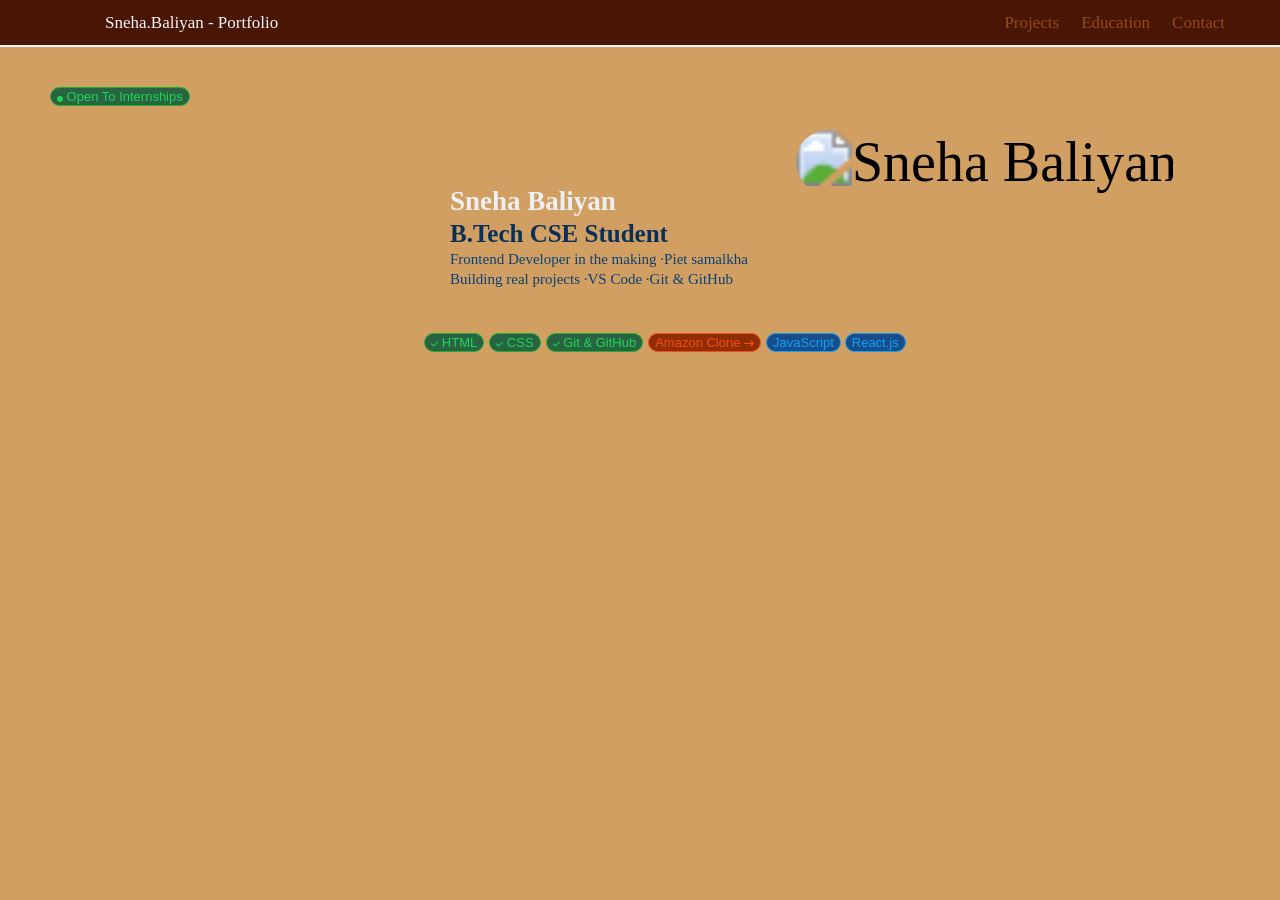
==== index.html @ 52a79017 "add changes" ====
<!DOCTYPE html>
<html lang="en">
<head>
    <meta charset="UTF-8">
    <meta name="viewport" content="width=device-width, initial-scale=1.0">
    <title>Sneha Baliyan - Portfolio</title>
    <link rel="stylesheet" href="https://cdnjs.cloudflare.com/ajax/libs/font-awesome/6.4.0/css/all.min.css">
    <link rel="stylesheet" href="style.css">
</head>
<body>
    <header>
        <div class="navbar">
           <div class="name">
                Sneha.Baliyan - Portfolio
            </div>
            <div class="information">
             <p> Projects</p>
             <p>Education</p>
             <p>Contact</p>
            </div>
        </div>
    </header>

    <div class="me">
        <img src="sneha.jpeg" alt="Sneha Baliyan">
    </div>
    
    <div class="data">
        <div class="internship">
        <button>
            <i class="fa-solid fa-circle"></i>
            Open To Internships
        </button>
    <div class="sneha">
          <b>Sneha Baliyan</b> 
           <h6>B.Tech CSE Student</h6>
         <p> Frontend Developer in the making ·Piet samalkha</p>  
         <p> Building real projects  ·VS Code  ·Git & GitHub</p>
    </div>  
    <!--<div class="sneha">
           I'm Sneha Baliyan
         <p> HTML, CSS & Enthusiast.</p>
    </div>  -->
    <div class="learning">
         
        <button>
            <i class="fa-solid fa-check"></i>
            HTML
        </button>
        <button>
            <i class="fa-solid fa-check"></i>
            CSS
        </button>
        <button>
            <i class="fa-solid fa-check"></i>
            Git & GitHub
        </button>
        <div class="project">
            <button>
                Amazon Clone
                <i class="fa-solid fa-arrow-right-long"></i>
            </button>
        </div>
        <div class="pending">    
            <button>JavaScript</button>
            <button>React.js</button>
        </div>
    </div>
    
    
</body>
</html>
---- style.css ----
*{
    margin:0;
    background-color: rgb(209, 159, 97);
}
.navbar{
    background-color: rgb(73, 22, 6);
    border-bottom: 2px solid whitesmoke;
    height:45px;
    display:flex;
    justify-content: space-between;   
}
.name{
    color:whitesmoke;
    margin-top:13px;
    margin-left:105px;
    font-size:17px;
    font-family:'Times New Roman';
    background-color: rgb(73, 22, 6);
}
.name:hover{
    color:rgb(243, 102, 51);
}
.information{
    display: flex;
    justify-content: end;
    gap:22px;
    color:rgb(143, 77, 23);
    margin-top:13px;
    margin-right:55px;
    font-size:17px;
    background-color:rgb(73, 22, 6);
}
.information p{
    background-color: rgb(73, 22, 6);
    
}
.information p:hover{
    text-decoration: underline;
}
/*.sneha{
    margin-top: 80px;
    margin-left: 400px;
    font-size: 17px;
     color:rgb(6, 47, 94);
}
.sneha p{
    margin-top:3px;
    font-size: 20px;
     color:rgb(6, 61, 122);
    
}*/
.me{
    float: right;
    margin-right: 100px;
    margin-top: 80px;
}
.me img{
    border-radius:100px;
    border: 1px solid rgb(209, 159, 97);
    height:60px;
    width:60px;
    zoom: 3.5;
}
/*.internship{
    margin-top: 40px;
    
}
.internship button{
    margin-top:2px;
    font-size: 13px;
     color:rgb(33, 212, 87);
     background-color: rgb(40, 100, 65);
     border-radius: 10px;
     border: 1.8px solid rgb(30, 175, 43);
}
.internship i{
    margin-top:2px;
    font-size: 6px;
    text-align: center;
     color:rgb(33, 212, 87);
     background-color: rgb(40, 100, 65);
}*/
.sneha{
    margin-top: 80px;
    margin-left: 400px;
    
    
}
.sneha b{
    margin-top:3px;
    font-size: 27px;
     color:rgb(237, 240, 243);
    
}
.sneha h6{
    margin-top:3px;
    font-size: 25px;
     color:rgb(8, 48, 88);
     
    
}
.sneha p{
    margin-top:3px;
    font-size: 15px;
     color:rgb(12, 64, 116);
    
}
.data{
    margin-left: 50px;

}
.internship{
    margin-top: 40px;
}
.internship button{
    font-size: 13px;
     color:rgb(33, 212, 87);
     background-color: rgb(40, 100, 65);
     border-radius: 10px;
     border: 1.8px solid rgb(30, 175, 43);
}
.internship i{
    font-size: 6px;
    text-align: center;
     color:rgb(33, 212, 87);
     background-color: rgb(40, 100, 65);
     
}
.learning{
    margin-top: 40px;
    display: flex;
    justify-content: center;
    gap:5px;   
}
.learning button{
    font-size: 13px;
    margin-top:5px;
    border-radius: 10px;
    border: 1.8px solid rgb(30, 175, 43);
    background-color: rgb(40, 100, 65);
    color:rgb(33, 212, 87);
}
.learning i{
    font-size: 8px;
    text-align: center;
     color:rgb(33, 212, 87);
     background-color: rgb(40, 100, 65);
}
.project button{
    color:rgb(243, 78, 13);
    border:1px solid rgb(243, 78, 13);
    background-color: rgb(145, 45, 6);

}
.project i{
    font-size: 10px;
    color:rgb(243, 78, 13);
    background-color: rgb(145, 45, 6);
}
.pending button{
    color:rgb(12, 162, 248);
    border:1px solid rgb(12, 162, 248);
    background-color: rgb(24, 77, 138);
}
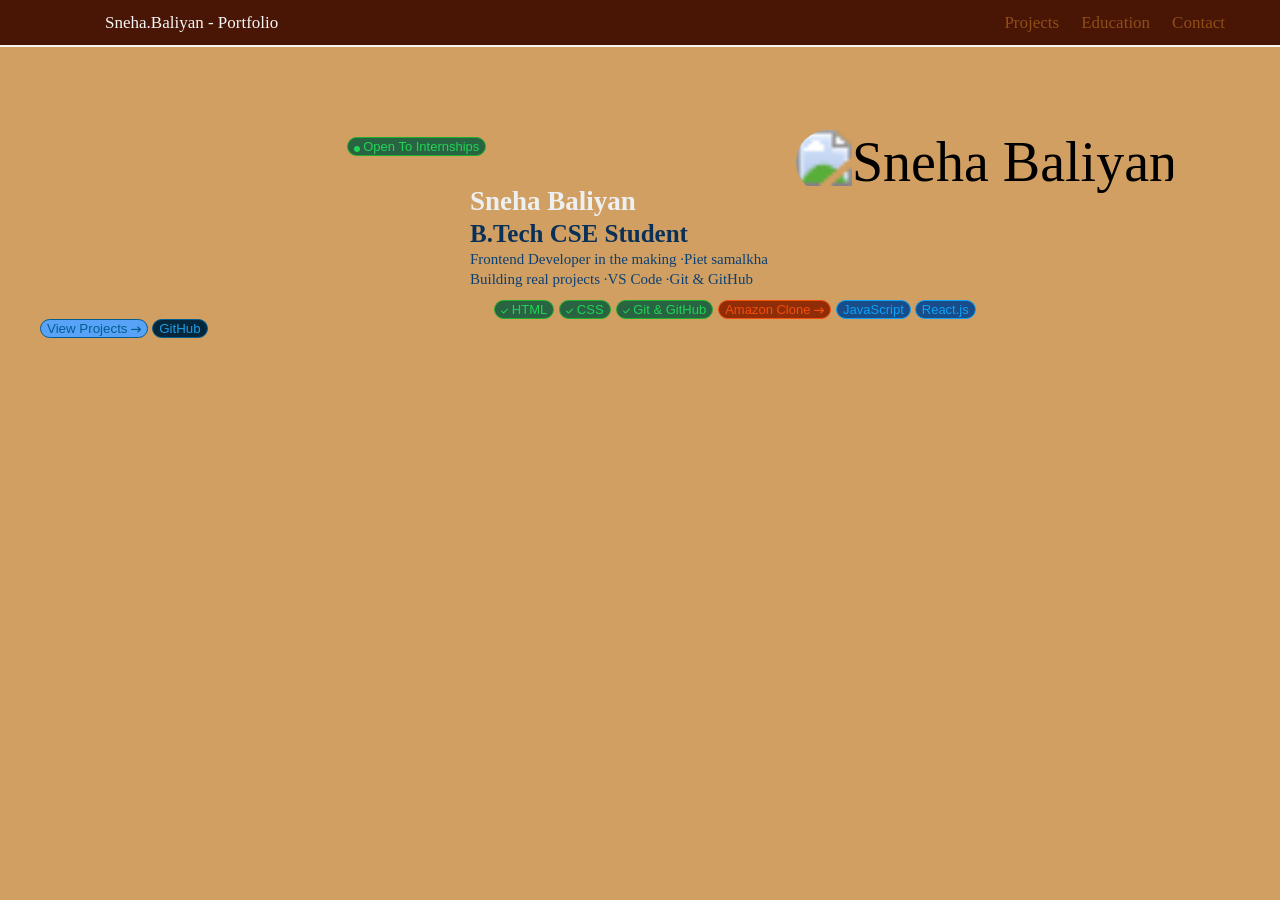
==== commit b96e6d17: "add changes" ====
--- a/index.html
+++ b/index.html
@@ -27,45 +27,54 @@
     
     <div class="data">
         <div class="internship">
-        <button>
-            <i class="fa-solid fa-circle"></i>
-            Open To Internships
-        </button>
-    <div class="sneha">
-          <b>Sneha Baliyan</b> 
-           <h6>B.Tech CSE Student</h6>
-         <p> Frontend Developer in the making ·Piet samalkha</p>  
-         <p> Building real projects  ·VS Code  ·Git & GitHub</p>
-    </div>  
-    <!--<div class="sneha">
-           I'm Sneha Baliyan
-         <p> HTML, CSS & Enthusiast.</p>
-    </div>  -->
-    <div class="learning">
+            <button>
+              <i class="fa-solid fa-circle"></i>
+              Open To Internships
+            </button>
+        </div>    
+        <div class="sneha">
+            <b>Sneha Baliyan</b> 
+            <h6>B.Tech CSE Student</h6>
+            <p> Frontend Developer in the making ·Piet samalkha</p>  
+            <p> Building real projects  ·VS Code  ·Git & GitHub</p>
+        </div>  
+    
+        <div class="learning">
          
-        <button>
-            <i class="fa-solid fa-check"></i>
-            HTML
-        </button>
-        <button>
-            <i class="fa-solid fa-check"></i>
-            CSS
-        </button>
-        <button>
-            <i class="fa-solid fa-check"></i>
-            Git & GitHub
-        </button>
-        <div class="project">
             <button>
-                Amazon Clone
+              <i class="fa-solid fa-check"></i>
+              HTML
+            </button>
+            <button>
+               <i class="fa-solid fa-check"></i>
+               CSS
+            </button>
+            <button>
+                <i class="fa-solid fa-check"></i>
+                Git & GitHub
+            </button>
+            <div class="project">
+                <button>
+                  Amazon Clone
+                  <i class="fa-solid fa-arrow-right-long"></i>
+                </button>
+            </div>
+            <div class="pending">    
+               <button>JavaScript</button>
+               <button>React.js</button>
+            </div>
+        </div>
+        <div class="view">
+            <button>
+                View Projects
                 <i class="fa-solid fa-arrow-right-long"></i>
             </button>
+            <button style="background-color:rgb(4, 39, 59); color:rgb(29, 155, 228);">
+                GitHub
+            </button>
         </div>
-        <div class="pending">    
-            <button>JavaScript</button>
-            <button>React.js</button>
-        </div>
-    </div>
+        
+    </div>    
     
     
 </body>
--- a/style.css
+++ b/style.css
@@ -80,7 +80,7 @@
      color:rgb(33, 212, 87);
      background-color: rgb(40, 100, 65);
 }*/
-.sneha{
+/*.sneha{
     margin-top: 80px;
     margin-left: 400px;
     
@@ -104,13 +104,16 @@
     font-size: 15px;
      color:rgb(12, 64, 116);
     
-}
+}*/
 .data{
-    margin-left: 50px;
+    margin-left: 40px;
+    margin-top: 90px;
 
 }
 .internship{
-    margin-top: 40px;
+    display: flex;
+    justify-content: center;
+    margin-top: 30px;
 }
 .internship button{
     font-size: 13px;
@@ -126,11 +129,37 @@
      background-color: rgb(40, 100, 65);
      
 }
+.sneha{
+    margin-top: 30px;
+    margin-left: 430px;
+    
+    
+}
+.sneha b{
+    margin-top:3px;
+    font-size: 27px;
+     color:rgb(237, 240, 243);
+    
+}
+.sneha h6{
+    margin-top:3px;
+    font-size: 25px;
+     color:rgb(8, 48, 88);
+     
+    
+}
+.sneha p{
+    margin-top:3px;
+    font-size: 15px;
+     color:rgb(12, 64, 116);
+    
+}
 .learning{
-    margin-top: 40px;
+    margin-top: 7px;
+    margin-left: 150px;
     display: flex;
     justify-content: center;
-    gap:5px;   
+    gap:5px; 
 }
 .learning button{
     font-size: 13px;
@@ -162,3 +191,14 @@
     border:1px solid rgb(12, 162, 248);
     background-color: rgb(24, 77, 138);
 }
+.view button{
+    color:rgb(2, 93, 146);
+    border:1px solid rgb(2, 93, 146);
+    background-color: rgb(88, 163, 248);
+    border-radius: 10px;
+}
+.view i{
+    font-size: 10px;
+    color:rgb(2, 93, 146);
+    background-color: rgb(88, 163, 248);
+}
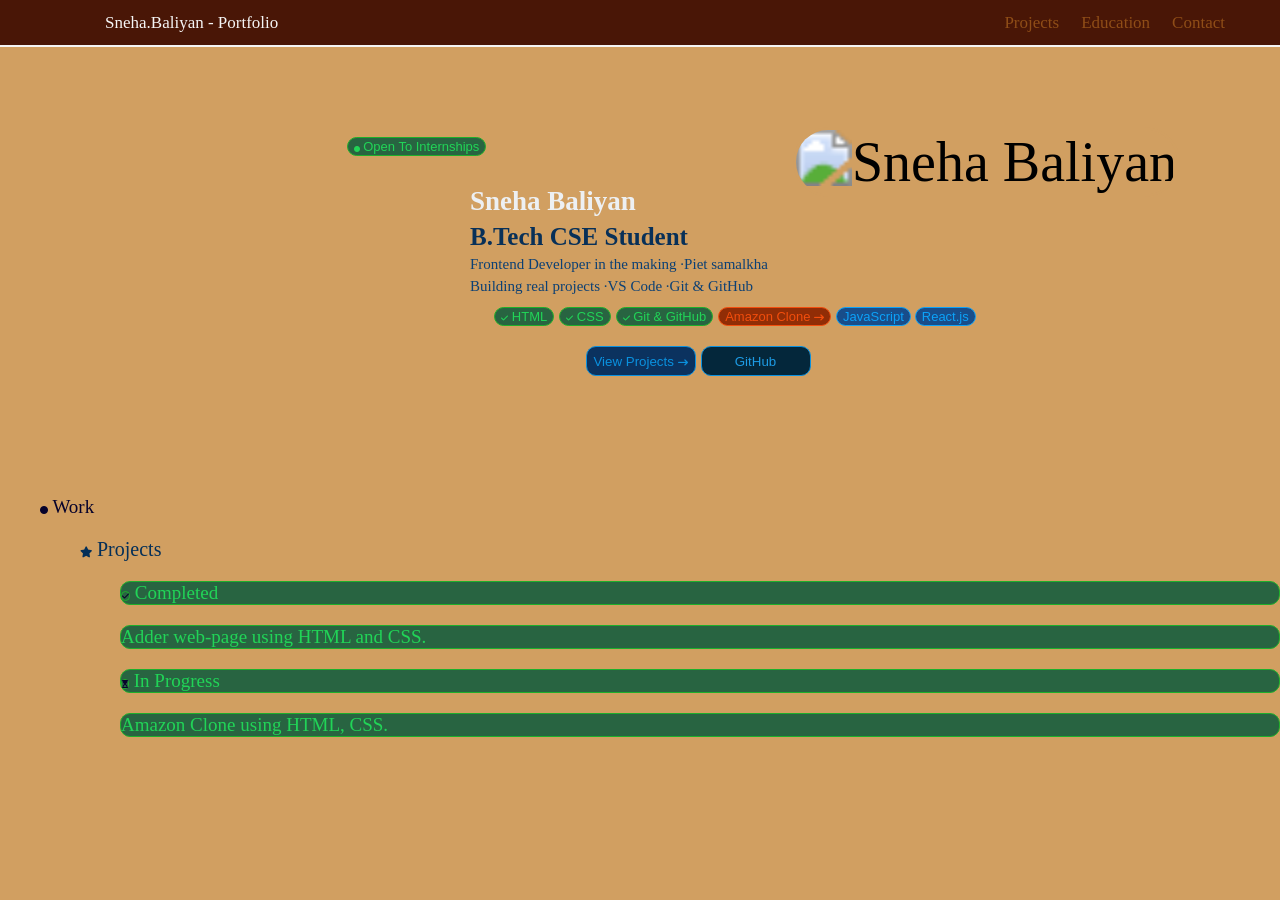
==== commit 873517d7: "add new changes" ====
--- a/index.html
+++ b/index.html
@@ -8,6 +8,7 @@
     <link rel="stylesheet" href="style.css">
 </head>
 <body>
+    <!--section-1-->
     <header>
         <div class="navbar">
            <div class="name">
@@ -20,11 +21,11 @@
             </div>
         </div>
     </header>
-
+    <!--section-2-->
     <div class="me">
         <img src="sneha.jpeg" alt="Sneha Baliyan">
     </div>
-    
+    <!--section-3-->
     <div class="data">
         <div class="internship">
             <button>
@@ -72,9 +73,37 @@
             <button style="background-color:rgb(4, 39, 59); color:rgb(29, 155, 228);">
                 GitHub
             </button>
+        </div>        
+    </div> 
+    <!--section-4-->   
+    <div class="work">
+        <p>
+            <i class="fa-solid fa-circle"></i>
+            Work
+        </p>
+        <div class="web-page">
+          <i class="fa-solid fa-star"></i>
+          Projects
+            <div class="completed">
+                <p>
+                  <i class="fa-solid fa-check"></i>
+                  Completed 
+                </p>
+                <p>
+                  Adder web-page using HTML and CSS.
+                </p>
+            <div class="in-progress">
+                <p>
+                    <i class="fa-solid fa-hourglass-start"></i>
+                    In Progress
+                </p>
+                <p>
+                    Amazon Clone using HTML, CSS.
+                </p>
+            </div>   
+            
         </div>
-        
-    </div>    
+    </div>
     
     
 </body>
--- a/style.css
+++ b/style.css
@@ -2,6 +2,7 @@
     margin:0;
     background-color: rgb(209, 159, 97);
 }
+/*header*/
 .navbar{
     background-color: rgb(73, 22, 6);
     border-bottom: 2px solid whitesmoke;
@@ -49,6 +50,7 @@
      color:rgb(6, 61, 122);
     
 }*/
+/* image */
 .me{
     float: right;
     margin-right: 100px;
@@ -105,6 +107,7 @@
      color:rgb(12, 64, 116);
     
 }*/
+/*resume-details*/
 .data{
     margin-left: 40px;
     margin-top: 90px;
@@ -142,14 +145,14 @@
     
 }
 .sneha h6{
-    margin-top:3px;
+    margin-top:6px;
     font-size: 25px;
      color:rgb(8, 48, 88);
      
     
 }
 .sneha p{
-    margin-top:3px;
+    margin-top:5px;
     font-size: 15px;
      color:rgb(12, 64, 116);
     
@@ -191,14 +194,63 @@
     border:1px solid rgb(12, 162, 248);
     background-color: rgb(24, 77, 138);
 }
+.view{
+    margin-top: 20px;
+    margin-left: 76px;
+    display: flex;
+    justify-content: center;
+    gap:5px; 
+}
 .view button{
-    color:rgb(2, 93, 146);
-    border:1px solid rgb(2, 93, 146);
-    background-color: rgb(88, 163, 248);
+    height: 30px;
+    width: 110px;
+    color:rgb(10, 145, 223);
+    border:1px solid rgb(10, 145, 223);
+    background-color: rgb(11, 50, 95);
     border-radius: 10px;
 }
 .view i{
     font-size: 10px;
-    color:rgb(2, 93, 146);
-    background-color: rgb(88, 163, 248);
-}
+    color:rgb(10, 145, 223);
+    background-color: rgb(11, 50, 95);
+}
+/*work-experience*/
+.work{
+    margin-top: 120px;
+    margin-left: 40px;
+}
+.work p i{
+    font-size: 8px;
+    color:rgb(6, 2, 43);
+}
+.work p{
+    font-size: 19px;
+    color: rgb(6, 2, 43);
+}
+.web-page{
+    margin-top: 20px;
+    margin-left: 40px;
+    color: rgb(4, 47, 88);
+    font-size: 20px;
+}
+.web-page  i{
+    font-size: 11px;
+    color:rgb(4, 47, 88);
+}
+.completed p{
+    margin-top: 20px;
+    margin-left: 40px;
+    border-radius: 10px;
+    border: 1.8px solid rgb(30, 175, 43);
+    background-color: rgb(40, 100, 65);
+    color:rgb(33, 212, 87);
+    
+}
+.completed i{
+    font-size: 15px;
+    border-radius: 10px;
+    border: 1.8px solid rgb(30, 175, 43);
+    background-color: rgb(40, 100, 65);
+    color:rgb(33, 212, 87);
+    
+}
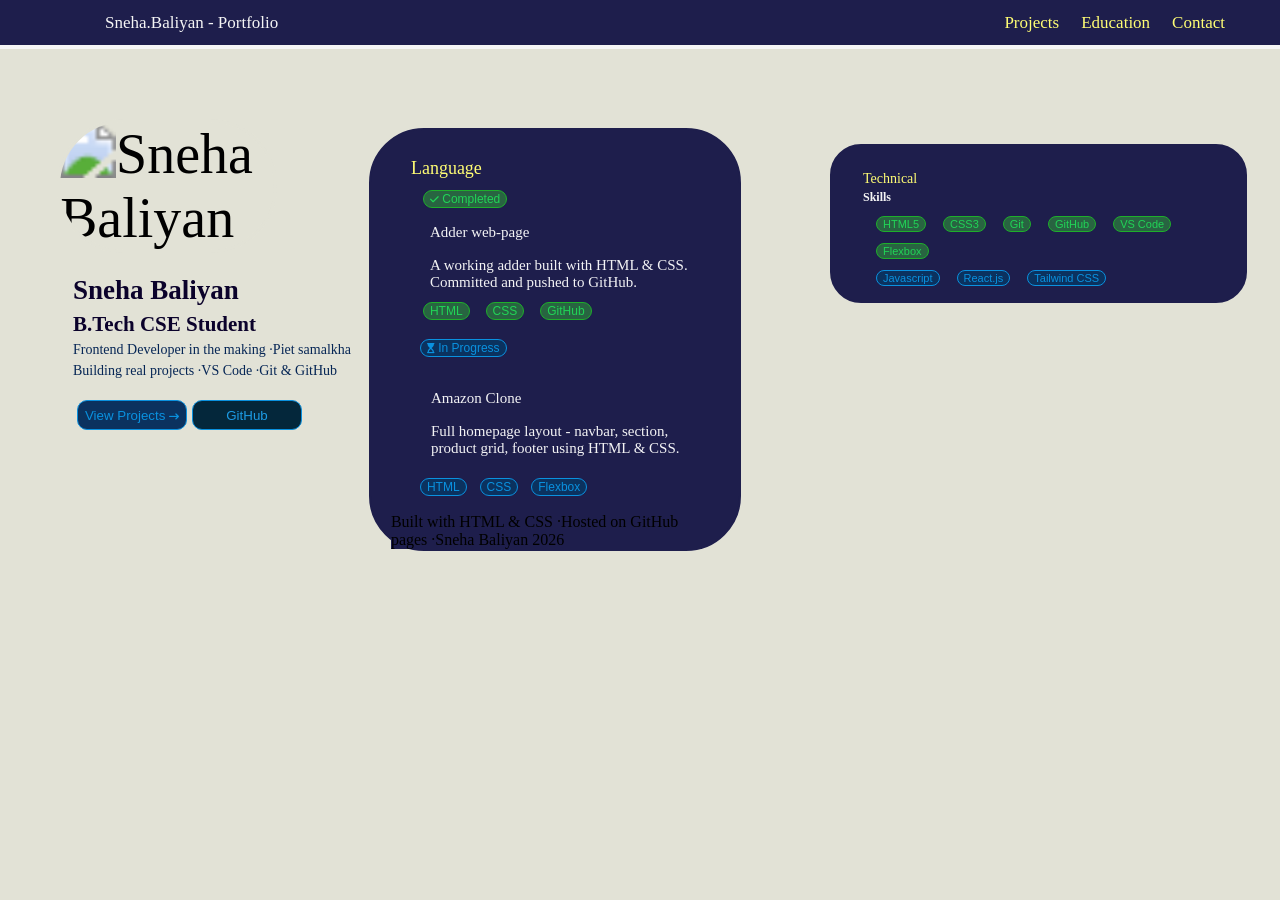
==== commit 18a5f394: "add changes" ====
--- a/index.html
+++ b/index.html
@@ -22,89 +22,127 @@
         </div>
     </header>
     <!--section-2-->
-    <div class="me">
-        <img src="sneha.jpeg" alt="Sneha Baliyan">
+    <div class="resume-data">
+        <div class="data">
+            <div class="me">
+                <img src="sneha.jpeg" alt="Sneha Baliyan">
+            </div>
+            <div class="details">
+                <b>Sneha Baliyan</b> 
+                <h6>B.Tech CSE Student</h6>
+                <p> Frontend Developer in the making ·Piet samalkha</p>  
+                <p> Building real projects  ·VS Code  ·Git & GitHub</p>
+            </div>  
+            <div class="view">
+                <button>
+                    View Projects
+                    <i class="fa-solid fa-arrow-right-long"></i>
+                </button>
+                <button style="background-color:rgb(4, 39, 59) ; color:rgb(29, 155, 228);">
+                    GitHub
+                </button>
+            </div>        
+        </div> 
+        <!--section-3-->   
+        <div class="box1">
+            <div class="langauge">
+                <p>
+                    Language
+                </p>
+                <div class="completed">
+                    <button>
+                        <i class="fa-solid fa-check"></i>
+                        Completed 
+                    </button>
+                     <p>
+                        Adder web-page 
+                    </p>
+                    <p>
+                        A working adder built with HTML & CSS. Committed and pushed to GitHub.
+                    </p>
+                    <button>
+                        HTML
+                    </button>
+                    <button>
+                        CSS
+                    </button>
+                    <button>
+                        GitHub
+                    </button>
+                <div class="in-progress">
+                    <button>
+                        <i class="fa-solid fa-hourglass-start"></i>
+                        In Progress
+                    </button>
+                    <p>
+                        Amazon Clone
+                    </p>
+                    <p>
+                        Full homepage layout - navbar, section, product grid, footer using HTML & CSS.
+                    </p>
+                    <button>
+                        HTML
+                    </button>
+                     <button>
+                        CSS
+                    </button>
+                     <button>
+                        Flexbox
+                    </button>
+                </div>   
+            </div>  
+        </div>
+        <!--section-4-->
+        <div class="box2">
+            <div class="Technical">
+                <p>
+                    Technical    
+                </p>
+                <div class="skills">
+                    <b>
+                    Skills
+                    </b>
+                <div class="code">
+                    <button>
+                        HTML5
+                    </button>
+                    <button>
+                        CSS3
+                    </button>
+                    <button>
+                        Git
+                    </button>
+                    <button>
+                        GitHub
+                    </button>
+                    <button>
+                        VS Code
+                    </button>
+                    <button>
+                        Flexbox
+                    </button>
+                </div>
+                <div class="running">    
+                    <button>
+                        Javascript
+                    </button>
+                    <button>
+                        React.js
+                    </button>
+                    <button>
+                        Tailwind CSS
+                    </button>
+                </div>   
+            </div>  
+        </div>
+        
     </div>
-    <!--section-3-->
-    <div class="data">
-        <div class="internship">
-            <button>
-              <i class="fa-solid fa-circle"></i>
-              Open To Internships
-            </button>
-        </div>    
-        <div class="sneha">
-            <b>Sneha Baliyan</b> 
-            <h6>B.Tech CSE Student</h6>
-            <p> Frontend Developer in the making ·Piet samalkha</p>  
-            <p> Building real projects  ·VS Code  ·Git & GitHub</p>
-        </div>  
-    
-        <div class="learning">
-         
-            <button>
-              <i class="fa-solid fa-check"></i>
-              HTML
-            </button>
-            <button>
-               <i class="fa-solid fa-check"></i>
-               CSS
-            </button>
-            <button>
-                <i class="fa-solid fa-check"></i>
-                Git & GitHub
-            </button>
-            <div class="project">
-                <button>
-                  Amazon Clone
-                  <i class="fa-solid fa-arrow-right-long"></i>
-                </button>
-            </div>
-            <div class="pending">    
-               <button>JavaScript</button>
-               <button>React.js</button>
-            </div>
+    <Footer>
+        <div class="footer">
+         Built with HTML & CSS ·Hosted on GitHub pages ·Sneha Baliyan  2026
         </div>
-        <div class="view">
-            <button>
-                View Projects
-                <i class="fa-solid fa-arrow-right-long"></i>
-            </button>
-            <button style="background-color:rgb(4, 39, 59); color:rgb(29, 155, 228);">
-                GitHub
-            </button>
-        </div>        
-    </div> 
-    <!--section-4-->   
-    <div class="work">
-        <p>
-            <i class="fa-solid fa-circle"></i>
-            Work
-        </p>
-        <div class="web-page">
-          <i class="fa-solid fa-star"></i>
-          Projects
-            <div class="completed">
-                <p>
-                  <i class="fa-solid fa-check"></i>
-                  Completed 
-                </p>
-                <p>
-                  Adder web-page using HTML and CSS.
-                </p>
-            <div class="in-progress">
-                <p>
-                    <i class="fa-solid fa-hourglass-start"></i>
-                    In Progress
-                </p>
-                <p>
-                    Amazon Clone using HTML, CSS.
-                </p>
-            </div>   
-            
-        </div>
-    </div>
-    
+    </Footer>        
+   
     
 </body>
 </html>
--- a/style.css
+++ b/style.css
@@ -1,11 +1,14 @@
 *{
     margin:0;
-    background-color: rgb(209, 159, 97);
+    background-color: #e2e2d6;
+    /* width: 345px; */
+    /* margin-left: 0px; */
 }
 /*header*/
+/*section-1*/
 .navbar{
-    background-color: rgb(73, 22, 6);
-    border-bottom: 2px solid whitesmoke;
+    background-color: #1e1e4c;;
+    border-bottom: 4px solid whitesmoke;
     height:45px;
     display:flex;
     justify-content: space-between;   
@@ -16,23 +19,20 @@
     margin-left:105px;
     font-size:17px;
     font-family:'Times New Roman';
-    background-color: rgb(73, 22, 6);
-}
-.name:hover{
-    color:rgb(243, 102, 51);
+    background-color: #1e1e4c;
 }
 .information{
     display: flex;
     justify-content: end;
     gap:22px;
-    color:rgb(143, 77, 23);
+    color:#fffd74;
     margin-top:13px;
     margin-right:55px;
     font-size:17px;
-    background-color:rgb(73, 22, 6);
+    background-color:#1e1e4c;
 }
 .information p{
-    background-color: rgb(73, 22, 6);
+    background-color: #1e1e4c;
     
 }
 .information p:hover{
@@ -51,18 +51,19 @@
     
 }*/
 /* image */
-.me{
-    float: right;
-    margin-right: 100px;
-    margin-top: 80px;
+/*section-2*/
+/*.me{
+    margin-left: 100px;
+    margin-top: 28px;
+    width: 220px;
 }
 .me img{
     border-radius:100px;
-    border: 1px solid rgb(209, 159, 97);
+    border: 1px solid #fffd74;
     height:60px;
     width:60px;
     zoom: 3.5;
-}
+}*/
 /*.internship{
     margin-top: 40px;
     
@@ -107,13 +108,30 @@
      color:rgb(12, 64, 116);
     
 }*/
-/*resume-details*/
+/*section-3*/
+.resume-data{
+    display:flex;
+    gap: 5px;
+}
 .data{
-    margin-left: 40px;
-    margin-top: 90px;
-
-}
-.internship{
+    /* display: flex; */
+    margin-left: 57px;
+    margin-top: 30px;
+    width: 365px;
+}
+.me{
+    /* margin-left: 100px; */
+    margin-top: 40px;
+    width: 220px;
+}
+.me img{
+    border-radius:100px;
+    border: 1px solid #e2e2d6;
+    height:60px;
+    width:60px;
+    zoom: 3.5;
+}    
+/*.internship{
     display: flex;
     justify-content: center;
     margin-top: 30px;
@@ -131,33 +149,31 @@
      color:rgb(33, 212, 87);
      background-color: rgb(40, 100, 65);
      
-}
-.sneha{
-    margin-top: 30px;
-    margin-left: 430px;
-    
-    
-}
-.sneha b{
+}*/
+.details{
+    margin-left: 16px;
+    margin-top: 22px;
+}
+.details b{
     margin-top:3px;
     font-size: 27px;
-     color:rgb(237, 240, 243);
-    
-}
-.sneha h6{
+    color:rgb(11, 2, 43);
+    
+}
+.details h6{
     margin-top:6px;
-    font-size: 25px;
-     color:rgb(8, 48, 88);
+    font-size: 21px;
+    color:rgb(11, 2, 43);
      
     
 }
-.sneha p{
+.details p{
     margin-top:5px;
-    font-size: 15px;
-     color:rgb(12, 64, 116);
-    
-}
-.learning{
+    font-size: 14px;
+    color:rgb(6, 38, 85);
+    
+}
+/*.learning{
     margin-top: 7px;
     margin-left: 150px;
     display: flex;
@@ -168,38 +184,46 @@
     font-size: 13px;
     margin-top:5px;
     border-radius: 10px;
-    border: 1.8px solid rgb(30, 175, 43);
-    background-color: rgb(40, 100, 65);
-    color:rgb(33, 212, 87);
+    border: 1.8px solid rgb(19, 131, 28);
+    color:rgb(19, 131, 28);
+    background-color: aliceblue;
+    font-weight: bold;
 }
 .learning i{
     font-size: 8px;
     text-align: center;
      color:rgb(33, 212, 87);
-     background-color: rgb(40, 100, 65);
-}
-.project button{
-    color:rgb(243, 78, 13);
-    border:1px solid rgb(243, 78, 13);
-    background-color: rgb(145, 45, 6);
+      background-color: aliceblue;
+      font-weight: bold;
+
+}*/
+/*.project button{
+    color:rgb(185, 85, 18);
+    border:1px solid rgb(185, 85, 18);
+     background-color: aliceblue;
+     font-weight: bold;
+
 
 }
 .project i{
     font-size: 10px;
     color:rgb(243, 78, 13);
-    background-color: rgb(145, 45, 6);
+     background-color: aliceblue;
+     font-weight: bold;
+
 }
 .pending button{
     color:rgb(12, 162, 248);
     border:1px solid rgb(12, 162, 248);
-    background-color: rgb(24, 77, 138);
-}
+     background-color: aliceblue;
+     font-weight: bold;
+
+}*/
 .view{
-    margin-top: 20px;
-    margin-left: 76px;
+    margin-top: 21px;
+    margin-left: 20px;
     display: flex;
-    justify-content: center;
-    gap:5px; 
+    gap:5px;
 }
 .view button{
     height: 30px;
@@ -214,43 +238,150 @@
     color:rgb(10, 145, 223);
     background-color: rgb(11, 50, 95);
 }
-/*work-experience*/
-.work{
-    margin-top: 120px;
-    margin-left: 40px;
-}
-.work p i{
+/*section-3*/
+.box1{
+    background-color:#1e1e4c;
+    float:right;
+    margin-right: 539px;
+    width: 370px;
+    border:2px solid #1e1e4c;
+    padding-right: 37px;
+    padding-left: 20px;
+    border-radius: 55px;
+    margin-top: 79px;
+}
+.langauge{
+    margin-top: 28px;
+    margin-left:20px;
+    
+}
+.langauge p i{
     font-size: 8px;
-    color:rgb(6, 2, 43);
-}
-.work p{
-    font-size: 19px;
-    color: rgb(6, 2, 43);
-}
-.web-page{
-    margin-top: 20px;
-    margin-left: 40px;
-    color: rgb(4, 47, 88);
-    font-size: 20px;
-}
-.web-page  i{
+    color: #fffd74;
+    background-color: #1e1e4c;
+}
+.langauge p{
+    font-size: 18px;
+    color: #fffd74;
+    background-color: #1e1e4c;
+}
+.completed{
+    background-color: #1e1e4c;
+}
+.completed button{
+    margin-top: 11px;
+    font-size: 12px;
+    margin-left: 12px;
+    color:rgb(33, 212, 87);
+    background-color: rgb(40, 100, 65);
+    border-radius: 10px;
+    border: 1.8px solid rgb(30, 175, 43);
+}
+.completed i{
+    font-size: 10px;
+    text-align: center;
+    color:rgb(33, 212, 87);
+    background-color: rgb(40, 100, 65);
+}
+.completed p{
+    font-size: 15px;
+    margin-top: 16px;
+    margin-left: 19px;
+    color:rgb(243, 243, 245);
+}
+.in-progress{
+    margin-top: 11px;
+    background-color: #1e1e4c;
+}
+.in-progress button{
+    margin-top: 8px;
+    font-size: 12px;
+    margin-left: 9px;
+    color:rgb(10, 145, 223);
+    border:1px solid rgb(10, 145, 223);
+    background-color: rgb(11, 50, 95);
+    border-radius: 10px;
+    margin-bottom: 17px;
+}
+.in-progress i{
+    font-size: 10px;
+    text-align: center;
+    color:rgb(10, 145, 223);
+     background-color: rgb(11, 50, 95);
+}
+.in-progress p{
+    font-size: 15px;
+    margin-top: 16px;
+    margin-left: 20px;
+    color:rgb(243, 243, 245);
+    margin-bottom: 13px;
+}
+.box2{
+     background-color:#1e1e4c;
+     float:right;
+     margin-right: -545px;
+     width: 370px;
+     border:2px solid #1e1e4c;
+     padding-right: 31px;
+     padding-left: 12px;
+     border-radius: 31px;
+     margin-top: -369px;
+     /* gap: 4px; */
+}
+.Technical{
+     margin-top: 25px;
+     margin-left: 19px;
+}
+.Technical p{
+    font-size: 14px;
+    color: #fffd74;
+    background-color: #1e1e4c;
+}
+.skills{
+    /* margin-top: 13px; */
+    background-color: #1e1e4c;
+}
+.skills b{
+    /* margin-top: 99px; */
+    color:whitesmoke;
+    background-color: #1e1e4c;
+    font-size: 12px;
+}
+.code {
+    background-color: #1e1e4c;
+}
+.code button{
+    margin-top: 11px;
     font-size: 11px;
-    color:rgb(4, 47, 88);
-}
-.completed p{
-    margin-top: 20px;
-    margin-left: 40px;
+    margin-left: 13px;
+    color:rgb(33, 212, 87);
+    background-color: rgb(40, 100, 65);
     border-radius: 10px;
     border: 1.8px solid rgb(30, 175, 43);
+}
+.code i{
+    font-size: 16px;
+    text-align: center;
+    color:rgb(33, 212, 87);
     background-color: rgb(40, 100, 65);
-    color:rgb(33, 212, 87);
-    
-}
-.completed i{
-    font-size: 15px;
-    border-radius: 10px;
-    border: 1.8px solid rgb(30, 175, 43);
-    background-color: rgb(40, 100, 65);
-    color:rgb(33, 212, 87);
-    
-}
+}
+.running{
+    background-color: #1e1e4c;
+}
+.running button{
+    margin-top: 11px;
+    font-size: 11px;
+    margin-left: 13px;
+    color:rgb(10, 145, 223);
+    border:1px solid rgb(10, 145, 223);
+    background-color: rgb(11, 50, 95);
+    border-radius: 10px;
+    margin-bottom: 15px;
+}
+.footer{
+     background-color: #1e1e4c;
+}
+.footer p{
+     color: #fffd74;
+}
+
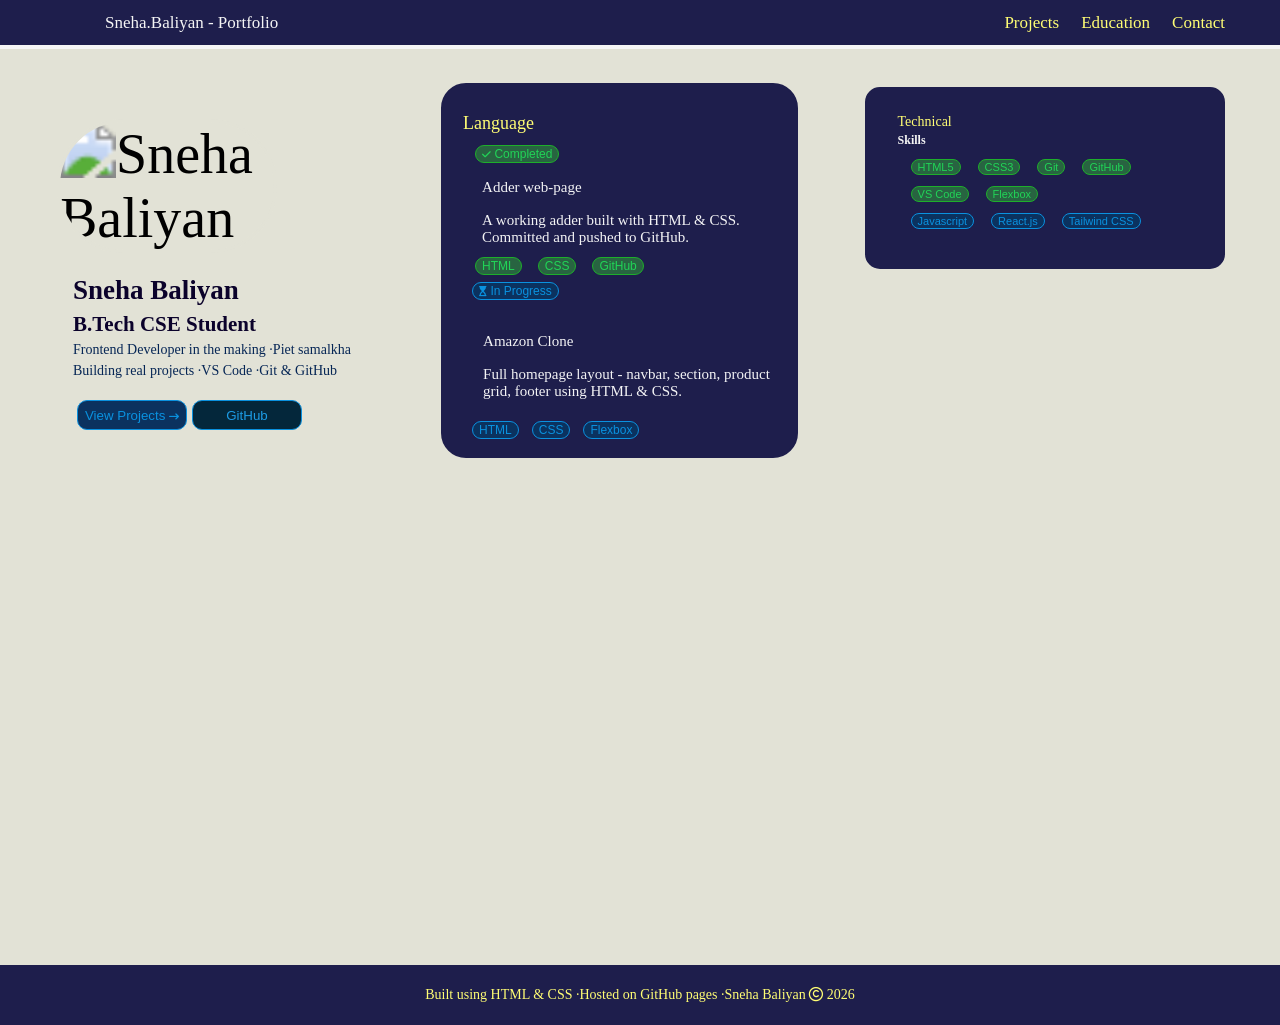
==== commit b9a51784: "make new changes" ====
--- a/index.html
+++ b/index.html
@@ -69,10 +69,11 @@
                     <button>
                         GitHub
                     </button>
+                </div>    
                 <div class="in-progress">
                     <button>
                         <i class="fa-solid fa-hourglass-start"></i>
-                        In Progress
+                         In Progress
                     </button>
                     <p>
                         Amazon Clone
@@ -102,6 +103,7 @@
                     <b>
                     Skills
                     </b>
+                </div>    
                 <div class="code">
                     <button>
                         HTML5
@@ -134,14 +136,14 @@
                     </button>
                 </div>   
             </div>  
-        </div>
-        
+        </div>    
     </div>
-    <Footer>
-        <div class="footer">
-         Built with HTML & CSS ·Hosted on GitHub pages ·Sneha Baliyan  2026
-        </div>
-    </Footer>        
+    <!--section-5-->        
+    <footer>
+        <div class="foot">
+            <p>Built using HTML & CSS ·Hosted on GitHub pages ·Sneha Baliyan <i class="fa-regular fa-copyright"></i> 2026</p>
+        </div>    
+    </footer>
    
     
 </body>
--- a/style.css
+++ b/style.css
@@ -111,7 +111,8 @@
 /*section-3*/
 .resume-data{
     display:flex;
-    gap: 5px;
+    /* justify-content: center; */
+    gap: 59px;
 }
 .data{
     /* display: flex; */
@@ -242,13 +243,13 @@
 .box1{
     background-color:#1e1e4c;
     float:right;
-    margin-right: 539px;
+    margin-right: 8px;
     width: 370px;
     border:2px solid #1e1e4c;
-    padding-right: 37px;
-    padding-left: 20px;
-    border-radius: 55px;
-    margin-top: 79px;
+    padding-right: 23px;
+    /* padding-left: 20px; */
+    border-radius: 25px;
+    margin-top: 34px;
 }
 .langauge{
     margin-top: 28px;
@@ -267,6 +268,7 @@
 }
 .completed{
     background-color: #1e1e4c;
+    /* margin-bottom: -2px; */
 }
 .completed button{
     margin-top: 11px;
@@ -290,7 +292,7 @@
     color:rgb(243, 243, 245);
 }
 .in-progress{
-    margin-top: 11px;
+    margin-top: -1px;
     background-color: #1e1e4c;
 }
 .in-progress button{
@@ -319,13 +321,14 @@
 .box2{
      background-color:#1e1e4c;
      float:right;
-     margin-right: -545px;
-     width: 370px;
+     margin-right: 55px;
+     width: 352px;
+     height: 178px;
      border:2px solid #1e1e4c;
      padding-right: 31px;
      padding-left: 12px;
-     border-radius: 31px;
-     margin-top: -369px;
+     border-radius: 15px;
+     margin-top: 38px;
      /* gap: 4px; */
 }
 .Technical{
@@ -378,10 +381,21 @@
     border-radius: 10px;
     margin-bottom: 15px;
 }
-.footer{
-     background-color: #1e1e4c;
-}
-.footer p{
-     color: #fffd74;
-}
-
+.foot{
+    display:flex;
+    justify-content:center;
+    align-items:center;
+    background-color: #1e1e4c;
+    margin-top: 507px;
+    height: 60px;
+}
+.foot p{
+    font-size: 14px;
+    color:#fffd74;
+    background-color:#1e1e4c;
+}
+.foot i{
+     color:#fffd74;
+    background-color:#1e1e4c;
+}
+
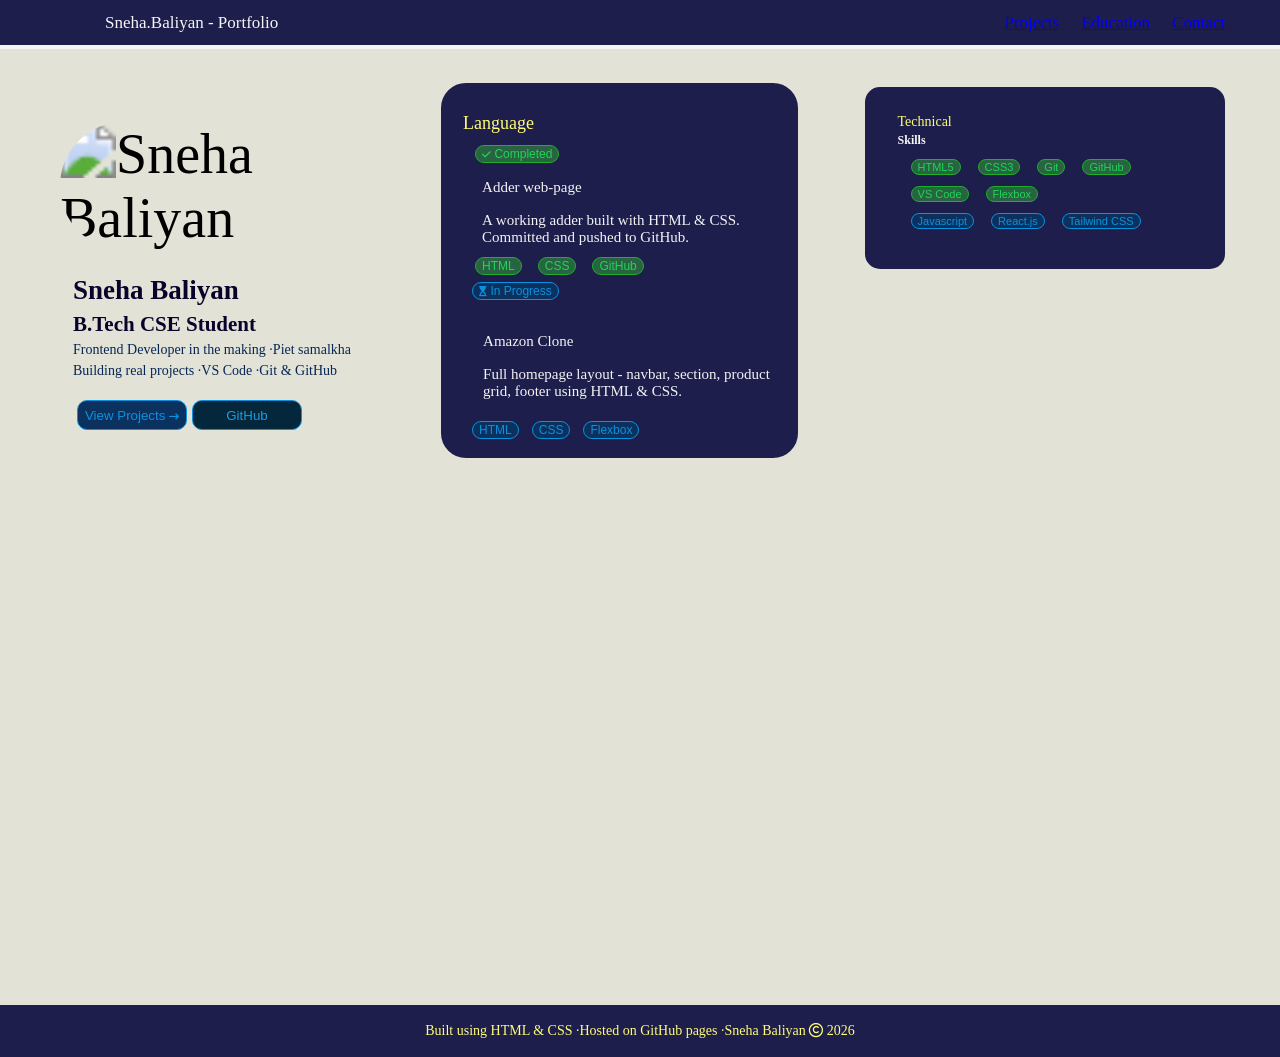
==== commit 9c5ec95f: "add new changes" ====
--- a/index.html
+++ b/index.html
@@ -15,9 +15,9 @@
                 Sneha.Baliyan - Portfolio
             </div>
             <div class="information">
-             <p> Projects</p>
-             <p>Education</p>
-             <p>Contact</p>
+             <a href="projects.html"> Projects </a>
+             <a href="education.html"> Education </a>
+             <a href="contact.html"> Contact </a>
             </div>
         </div>
     </header>
--- a/style.css
+++ b/style.css
@@ -31,11 +31,11 @@
     font-size:17px;
     background-color:#1e1e4c;
 }
-.information p{
-    background-color: #1e1e4c;
-    
-}
-.information p:hover{
+.information a{
+    background-color: #1e1e4c;
+    
+}
+.information a:hover{
     text-decoration: underline;
 }
 /*.sneha{
@@ -386,8 +386,8 @@
     justify-content:center;
     align-items:center;
     background-color: #1e1e4c;
-    margin-top: 507px;
-    height: 60px;
+    margin-top: 547px;
+    height: 52px;
 }
 .foot p{
     font-size: 14px;
@@ -398,4 +398,9 @@
      color:#fffd74;
     background-color:#1e1e4c;
 }
-
+.project{
+    background-color:#fffd74;
+}
+.project a{
+    color:#1e1e4c;
+}
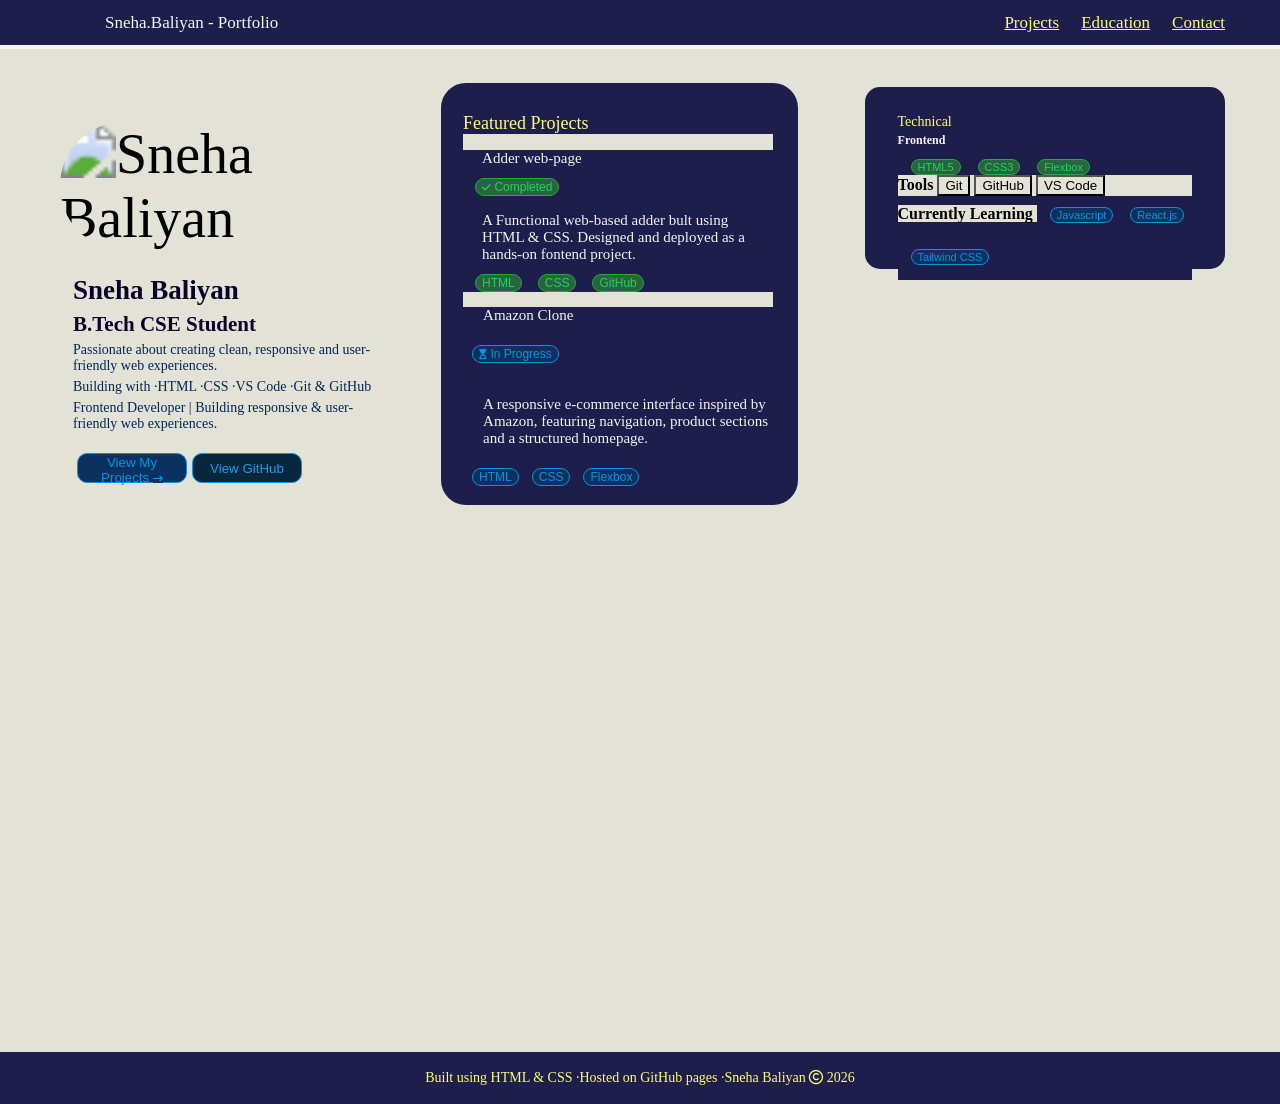
==== commit 32ee69e4: "add changes" ====
--- a/index.html
+++ b/index.html
@@ -30,16 +30,17 @@
             <div class="details">
                 <b>Sneha Baliyan</b> 
                 <h6>B.Tech CSE Student</h6>
-                <p> Frontend Developer in the making ·Piet samalkha</p>  
-                <p> Building real projects  ·VS Code  ·Git & GitHub</p>
+                <p> Passionate about creating clean, responsive and user-friendly  web experiences.</p>  
+                <p> Building with ·HTML ·CSS  ·VS Code  ·Git & GitHub</p>
+                <p> Frontend Developer | Building responsive & user-friendly web experiences.</p>
             </div>  
             <div class="view">
                 <button>
-                    View Projects
+                    View  My Projects
                     <i class="fa-solid fa-arrow-right-long"></i>
                 </button>
                 <button style="background-color:rgb(4, 39, 59) ; color:rgb(29, 155, 228);">
-                    GitHub
+                    View GitHub
                 </button>
             </div>        
         </div> 
@@ -47,18 +48,19 @@
         <div class="box1">
             <div class="langauge">
                 <p>
-                    Language
+                    Featured Projects
                 </p>
                 <div class="completed">
+                     <p>
+                        Adder web-page 
+                    </p>
                     <button>
                         <i class="fa-solid fa-check"></i>
                         Completed 
                     </button>
-                     <p>
-                        Adder web-page 
-                    </p>
                     <p>
-                        A working adder built with HTML & CSS. Committed and pushed to GitHub.
+                        A Functional web-based adder bult using HTML & CSS.
+                        Designed and deployed as a hands-on fontend project.
                     </p>
                     <button>
                         HTML
@@ -71,15 +73,15 @@
                     </button>
                 </div>    
                 <div class="in-progress">
+                    <p>
+                        Amazon Clone
+                    </p>
                     <button>
                         <i class="fa-solid fa-hourglass-start"></i>
                          In Progress
                     </button>
                     <p>
-                        Amazon Clone
-                    </p>
-                    <p>
-                        Full homepage layout - navbar, section, product grid, footer using HTML & CSS.
+                        A responsive e-commerce interface inspired by Amazon, featuring navigation, product sections and a structured homepage.
                     </p>
                     <button>
                         HTML
@@ -101,7 +103,7 @@
                 </p>
                 <div class="skills">
                     <b>
-                    Skills
+                    Frontend
                     </b>
                 </div>    
                 <div class="code">
@@ -112,6 +114,14 @@
                         CSS3
                     </button>
                     <button>
+                        Flexbox
+                    </button>
+                </div>
+                <div class="tools">
+                    <b>
+                    Tools
+                    </b>
+                    <button>
                         Git
                     </button>
                     <button>
@@ -120,11 +130,11 @@
                     <button>
                         VS Code
                     </button>
-                    <button>
-                        Flexbox
-                    </button>
                 </div>
-                <div class="running">    
+                <div class="running">  
+                    <b>
+                    Currently Learning
+                    </b>  
                     <button>
                         Javascript
                     </button>
--- a/style.css
+++ b/style.css
@@ -33,6 +33,7 @@
 }
 .information a{
     background-color: #1e1e4c;
+    color:#fffd74;
     
 }
 .information a:hover{
@@ -398,9 +399,109 @@
      color:#fffd74;
     background-color:#1e1e4c;
 }
+/*Project.html*/
+/*Section-1*/
 .project{
+    background-color: #fffd74;
+    border-bottom: 4px solid rgb(37, 3, 3);
+    height: 43px;
+    display:flex;
+    justify-content: space-between;
+}
+.nav{
+    margin-top:6px;
+    margin-left: 89px;
+    background-color: #fffd74;
+}
+.nav a{
+    color: rgb(140 63 15);
+    /* margin-top: 121px; */
+    font-size: 20px;
+    font-family:'Times New Roman';
+    background-color: #fffd74;
+}
+.link{
+    display:flex;
+    justify-content: end;
+    gap:22px;
+    color:#1e1e4c;
+    margin-top:11.6px;
+    margin-right:55px;
+    font-size: 18px;
     background-color:#fffd74;
 }
-.project a{
+.link a{
+    background-color: #fffd74;
     color:#1e1e4c;
-}
+    
+}
+/*Education.html*/
+/*Section-1*/
+.education{
+    background-color: #fffd74;
+    border-bottom: 4px solid rgb(37, 3, 3);
+    height: 43px;
+    display:flex;
+    justify-content: space-between;
+}
+.homebar{
+    margin-top:6px;
+    margin-left: 89px;
+    background-color: #fffd74;
+}
+.homebar a{
+    color: rgb(140 63 15);
+    /* margin-top: 121px; */
+    font-size: 20px;
+    font-family:'Times New Roman';
+    background-color: #fffd74;
+}
+.web-pages{
+     display:flex;
+    justify-content: end;
+    gap:22px;
+    color:#1e1e4c;
+    margin-top:11.6px;
+    margin-right:55px;
+    font-size: 18px;
+    background-color:#fffd74;
+}
+.web-pages a{
+    background-color:#fffd74;
+    color:#1e1e4c;
+}
+/*Contact.html*/
+/*Section-1*/
+.contact{
+     background-color: #fffd74;
+    border-bottom: 4px solid rgb(37,3,3);
+    height: 43px;
+    display:flex;
+    justify-content: space-between;
+}
+.home{
+     margin-top:6px;
+    margin-left: 89px;
+    background-color: #fffd74;
+}
+.home a{
+     color: rgb(140 63 15);
+    /* margin-top: 121px; */
+    font-size: 20px;
+    font-family:'Times New Roman';
+    background-color: #fffd74;
+}
+.options{
+      display:flex;
+    justify-content: end;
+    gap:22px;
+    color:#1e1e4c;
+    margin-top:11.6px;
+    margin-right:55px;
+    font-size: 18px;
+    background-color:#fffd74;
+}
+.options a{
+     background-color:#fffd74;
+    color:#1e1e4c;
+}
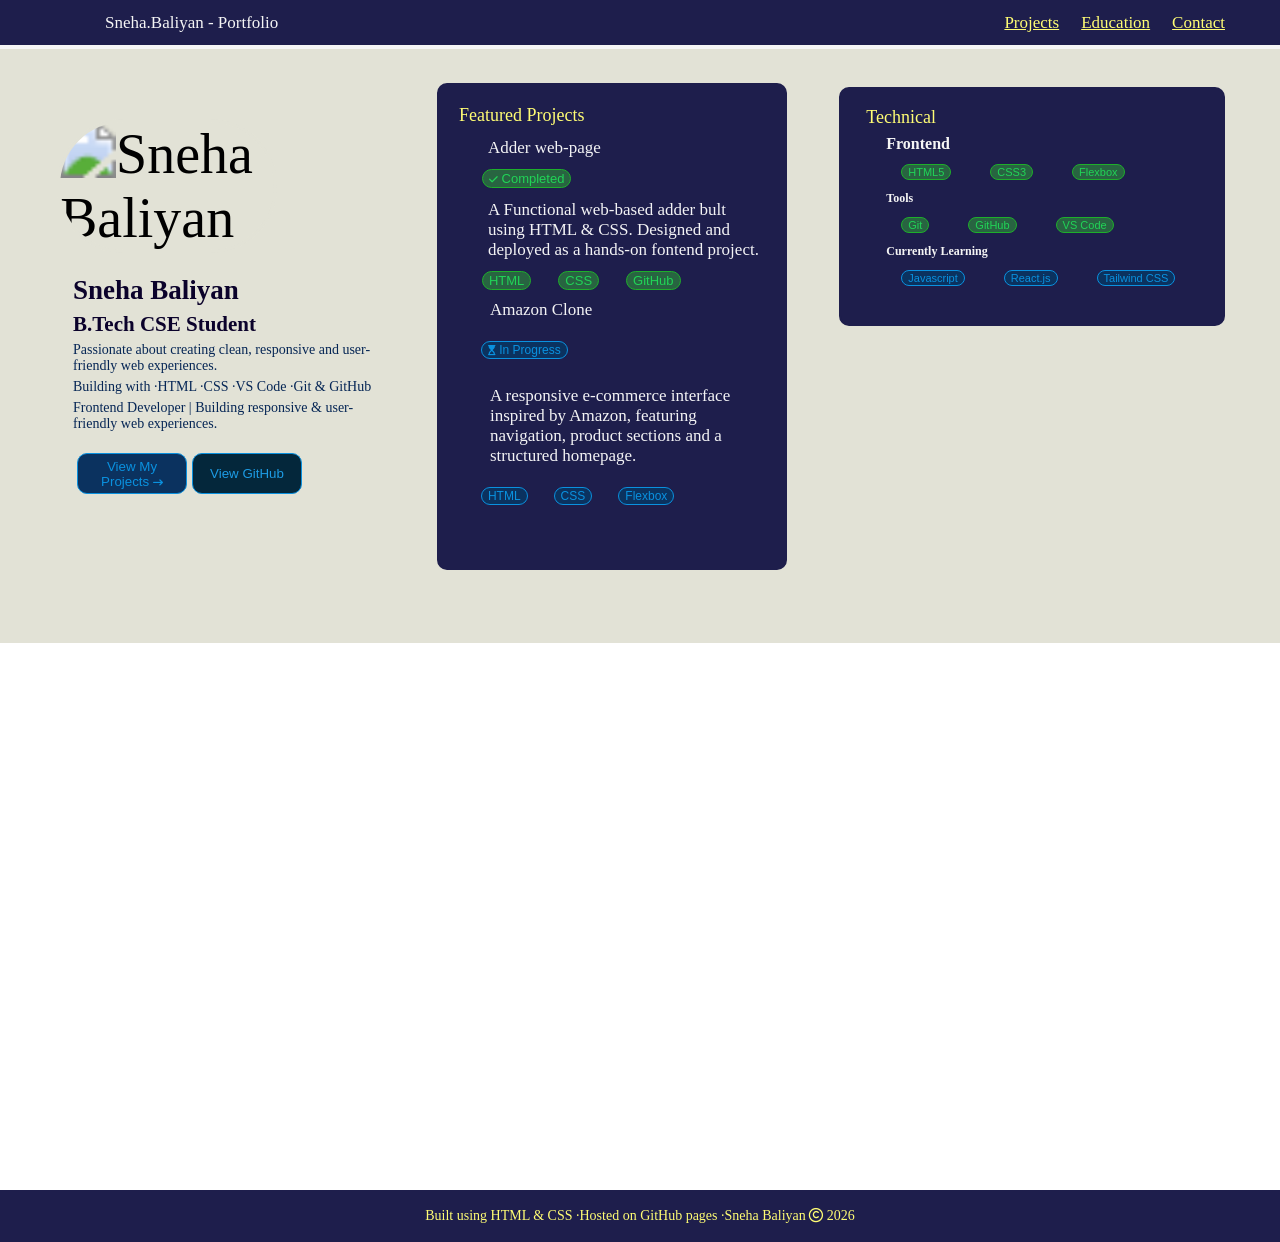
==== commit c92acf2b: "add changes" ====
--- a/index.html
+++ b/index.html
@@ -121,9 +121,12 @@
                     <b>
                     Tools
                     </b>
+                </div>    
+                <div class="terminal">
                     <button>
                         Git
                     </button>
+                        
                     <button>
                         GitHub
                     </button>
@@ -135,6 +138,8 @@
                     <b>
                     Currently Learning
                     </b>  
+                </div>    
+                <div class="styling">   
                     <button>
                         Javascript
                     </button>
@@ -148,6 +153,9 @@
             </div>  
         </div>    
     </div>
+    <div class="miscellaneous">
+        
+    </div>
     <!--section-5-->        
     <footer>
         <div class="foot">
--- a/style.css
+++ b/style.css
@@ -1,13 +1,13 @@
 *{
     margin:0;
-    background-color: #e2e2d6;
+    /* background-color: #e2e2d6; */
     /* width: 345px; */
     /* margin-left: 0px; */
 }
 /*header*/
 /*section-1*/
 .navbar{
-    background-color: #1e1e4c;;
+    background-color: #1e1e4c;
     border-bottom: 4px solid whitesmoke;
     height:45px;
     display:flex;
@@ -18,7 +18,7 @@
     margin-top:13px;
     margin-left:105px;
     font-size:17px;
-    font-family:'Times New Roman';
+    font-family: 'Poppins';
     background-color: #1e1e4c;
 }
 .information{
@@ -112,10 +112,13 @@
 /*section-3*/
 .resume-data{
     display:flex;
+    background-color: #e2e2d6;
+    height: 594px;
     /* justify-content: center; */
     gap: 59px;
 }
 .data{
+    /* background-color: #e2e2d6; */
     /* display: flex; */
     margin-left: 57px;
     margin-top: 30px;
@@ -228,7 +231,7 @@
     gap:5px;
 }
 .view button{
-    height: 30px;
+    height: 41px;
     width: 110px;
     color:rgb(10, 145, 223);
     border:1px solid rgb(10, 145, 223);
@@ -244,22 +247,21 @@
 .box1{
     background-color:#1e1e4c;
     float:right;
-    margin-right: 8px;
+    margin-right: -7px;
     width: 370px;
     border:2px solid #1e1e4c;
-    padding-right: 23px;
+    padding-right: 21px;
     /* padding-left: 20px; */
-    border-radius: 25px;
+    border-radius: 10px;
     margin-top: 34px;
+    height: 483px;
 }
 .langauge{
-    margin-top: 28px;
+    margin-top: 20px;
     margin-left:20px;
-    
 }
 .langauge p i{
     font-size: 8px;
-    color: #fffd74;
     background-color: #1e1e4c;
 }
 .langauge p{
@@ -273,8 +275,8 @@
 }
 .completed button{
     margin-top: 11px;
-    font-size: 12px;
-    margin-left: 12px;
+    font-size: 13px;
+    margin-left: 23px;
     color:rgb(33, 212, 87);
     background-color: rgb(40, 100, 65);
     border-radius: 10px;
@@ -287,19 +289,19 @@
     background-color: rgb(40, 100, 65);
 }
 .completed p{
-    font-size: 15px;
-    margin-top: 16px;
-    margin-left: 19px;
+    font-size: 17px;
+    margin-top: 12px;
+    margin-left: 29px;
     color:rgb(243, 243, 245);
 }
 .in-progress{
-    margin-top: -1px;
+    /* margin-top: 0px; */
     background-color: #1e1e4c;
 }
 .in-progress button{
     margin-top: 8px;
     font-size: 12px;
-    margin-left: 9px;
+    margin-left: 22px;
     color:rgb(10, 145, 223);
     border:1px solid rgb(10, 145, 223);
     background-color: rgb(11, 50, 95);
@@ -313,9 +315,9 @@
      background-color: rgb(11, 50, 95);
 }
 .in-progress p{
-    font-size: 15px;
-    margin-top: 16px;
-    margin-left: 20px;
+    font-size: 17px;
+    margin-top: 10px;
+    margin-left: 31px;
     color:rgb(243, 243, 245);
     margin-bottom: 13px;
 }
@@ -323,33 +325,34 @@
      background-color:#1e1e4c;
      float:right;
      margin-right: 55px;
-     width: 352px;
-     height: 178px;
+     width: 400px;
+     height: 235px;
      border:2px solid #1e1e4c;
-     padding-right: 31px;
-     padding-left: 12px;
-     border-radius: 15px;
+     padding-right: 24px;
+     padding-left: 6px;
+     border-radius: 10px;
      margin-top: 38px;
      /* gap: 4px; */
 }
 .Technical{
-     margin-top: 25px;
+     margin-top: 18px;
      margin-left: 19px;
 }
 .Technical p{
-    font-size: 14px;
+    font-size: 18px;
     color: #fffd74;
     background-color: #1e1e4c;
 }
 .skills{
-    /* margin-top: 13px; */
+    margin-top: 7px;
     background-color: #1e1e4c;
 }
 .skills b{
     /* margin-top: 99px; */
     color:whitesmoke;
     background-color: #1e1e4c;
-    font-size: 12px;
+    font-size: 16px;
+    margin-left: 20px;
 }
 .code {
     background-color: #1e1e4c;
@@ -357,30 +360,60 @@
 .code button{
     margin-top: 11px;
     font-size: 11px;
-    margin-left: 13px;
+    margin-left: 35px;
     color:rgb(33, 212, 87);
     background-color: rgb(40, 100, 65);
     border-radius: 10px;
     border: 1.8px solid rgb(30, 175, 43);
 }
-.code i{
-    font-size: 16px;
-    text-align: center;
+.tools{
+     margin-top: 8px;
+     background-color: #1e1e4c;
+}
+.tools b{
+    /* margin-top: 8px; */
+    color:whitesmoke;
+    background-color: #1e1e4c;
+    font-size: 12px;
+    margin-left:20px;
+}
+.terminal{
+    background-color: #1e1e4c;
+}
+.terminal button{
+    margin-top: 11px;
+    font-size: 11px;
+    margin-left: 35px;
     color:rgb(33, 212, 87);
     background-color: rgb(40, 100, 65);
+    border-radius: 10px;
+    border: 1.8px solid rgb(30, 175, 43);
 }
 .running{
-    background-color: #1e1e4c;
-}
-.running button{
+    margin-top: 8px;
+    background-color: #1e1e4c;
+}
+.running b{
+     color:whitesmoke;
+    background-color: #1e1e4c;
+    font-size: 12px;
+    margin-left:20px;
+}
+.styling{
+    background-color: #1e1e4c;
+}
+.styling button{
     margin-top: 11px;
     font-size: 11px;
-    margin-left: 13px;
+    margin-left: 35px;
     color:rgb(10, 145, 223);
     border:1px solid rgb(10, 145, 223);
     background-color: rgb(11, 50, 95);
     border-radius: 10px;
     margin-bottom: 15px;
+}
+.miscellaneous{
+    background-color: #e4e370;
 }
 .foot{
     display:flex;
@@ -402,106 +435,177 @@
 /*Project.html*/
 /*Section-1*/
 .project{
-    background-color: #fffd74;
-    border-bottom: 4px solid rgb(37, 3, 3);
+    background-color: #244855;
+    /* border-bottom: 4px solid #90AEAD; */
     height: 43px;
     display:flex;
     justify-content: space-between;
 }
 .nav{
-    margin-top:6px;
+    margin-top: 9px;
     margin-left: 89px;
-    background-color: #fffd74;
+    background-color: #244855;
 }
 .nav a{
-    color: rgb(140 63 15);
+    color: #FBE9D0;
     /* margin-top: 121px; */
     font-size: 20px;
     font-family:'Times New Roman';
-    background-color: #fffd74;
+    background-color: #244855;
 }
 .link{
     display:flex;
     justify-content: end;
     gap:22px;
-    color:#1e1e4c;
+    color: #90aead;
     margin-top:11.6px;
     margin-right:55px;
     font-size: 18px;
-    background-color:#fffd74;
+    background-color: 90AEAD;
 }
 .link a{
-    background-color: #fffd74;
-    color:#1e1e4c;
-    
-}
+    color: #e64833;
+}
+.container1{
+    /* margin-top: 6px; */
+    background-color:#874f41;
+    height:200px;
+    padding-top: 10px;
+    padding-bottom: 45px;
+    /* border-bottom:20px solid #874f41; */
+}
+.container1 a{
+    /* margin-top: 130px; */
+    margin-left: 30px;
+    color: #fbe9d0;
+}
+.container1 p{
+    margin-top:1.3px;
+    margin-left:30px;
+    color:#fbe9d0;
+}
+.adder p{
+    margin-top:6px;
+    color:#90aead;
+}
+.container2{
+    /* margin-top: 6px; */
+    background-color:#90aead;
+    height:200px;
+    padding-top: 10px;
+}
+.container2 a{
+    /* margin-top: 130px; */
+    margin-left: 30px;
+    color:#fbe9d0;
+}
+.container2 p{
+    margin-top:1.3px;
+    margin-left:30px;
+    color:#fbe9do;
+}
+.amazon p{
+    margin-top:6px;
+    color:#874f41;
+}
+.container3{
+    /* margin-top: 6px; */
+    background-color:#874f41;
+    height:200px;
+    padding-top: 10px;
+}
+.container3 a{
+    /* margin-top: 130px; */
+    margin-left: 30px;
+    color:#fbe9d0;
+}
+.container3 p{
+    margin-top:1.3px;
+    margin-left:30px;
+    color:#fbe9d0;
+}
+.portfolio p{
+    margin-top:6px;
+    color:#90aead;
+}
+.project{
+    height: 43px;
+    display: flex;
+    justify-content: space-between;
+    background-color: #244855;
+}
+.project p{
+     color:#90aead;
+    background-color:#874f41;
+}
+
 /*Education.html*/
 /*Section-1*/
 .education{
-    background-color: #fffd74;
-    border-bottom: 4px solid rgb(37, 3, 3);
+    background-color: #244855;
+    border-bottom: 4px solid #90aead;
     height: 43px;
     display:flex;
     justify-content: space-between;
 }
 .homebar{
-    margin-top:6px;
+    margin-top: 9px;
     margin-left: 89px;
-    background-color: #fffd74;
+    background-color: #244855;
 }
 .homebar a{
-    color: rgb(140 63 15);
+    color: #fbe9d0;
     /* margin-top: 121px; */
     font-size: 20px;
     font-family:'Times New Roman';
-    background-color: #fffd74;
+    background-color: #244855;
 }
 .web-pages{
      display:flex;
-    justify-content: end;
-    gap:22px;
-    color:#1e1e4c;
-    margin-top:11.6px;
-    margin-right:55px;
-    font-size: 18px;
-    background-color:#fffd74;
+     justify-content: end;
+     gap:22px;
+     /* color:#1e1e4c; */
+     margin-top:11.6px;
+     margin-right:55px;
+     font-size: 18px;
+     background-color: #244855;
 }
 .web-pages a{
-    background-color:#fffd74;
-    color:#1e1e4c;
+    background-color: #244855;
+    color: #e64833;
 }
 /*Contact.html*/
 /*Section-1*/
 .contact{
-     background-color: #fffd74;
-    border-bottom: 4px solid rgb(37,3,3);
-    height: 43px;
-    display:flex;
-    justify-content: space-between;
+     background-color: #244855;
+     border-bottom: 4px solid #90aead;
+     height: 43px;
+     display:flex;
+     justify-content: space-between;
 }
 .home{
-     margin-top:6px;
-    margin-left: 89px;
-    background-color: #fffd74;
+     margin-top: 9px;
+     margin-left: 89px;
+     background-color: #244855;
 }
 .home a{
-     color: rgb(140 63 15);
-    /* margin-top: 121px; */
-    font-size: 20px;
-    font-family:'Times New Roman';
-    background-color: #fffd74;
-}
-.options{
+     color: #fbe9d0;
+     /* margin-top: 121px; */
+     font-size: 20px;
+     font-family:'Times New Roman';
+     background-color: #244855;
+}
+.option{
       display:flex;
-    justify-content: end;
-    gap:22px;
-    color:#1e1e4c;
-    margin-top:11.6px;
-    margin-right:55px;
-    font-size: 18px;
-    background-color:#fffd74;
-}
-.options a{
-     background-color:#fffd74;
-    color:#1e1e4c;
-}+      justify-content: end;
+      gap:22px;
+      /* color: #e64833; */
+      margin-top:11.6px;
+      margin-right:55px;
+      font-size: 18px;
+      /* background-color: #244855; */
+}
+.option a{
+     background-color: #244855;
+     color: #e64833;
+}
